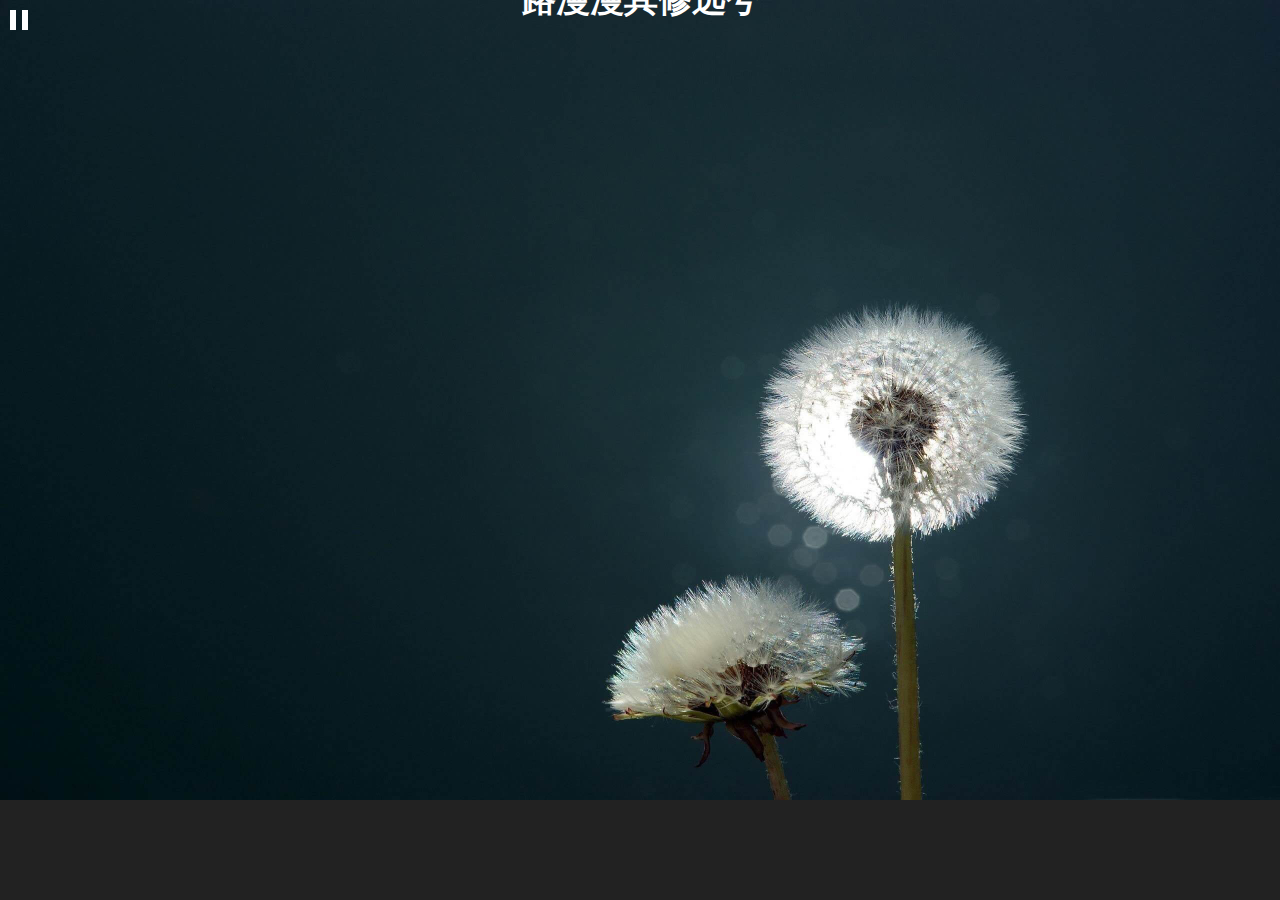
==== index.html @ 8f409c80 "Update index.html" ====
<!DOCTYPE html>
<html lang="zh_cn">
<head>
	<meta charset="UTF-8">
	<meta http-equiv="X-UA-Compatible" content="IE=edge,chrome=1"> 
	<meta content="width=device-width,initial-scale=1.0,maximum-scale=1.0,minimum-scale=1.0,user-scalable=no" name="viewport">
	<title>大雪</title>
	<link rel="stylesheet" type="text/css" href="css/normalize.css" />
	<link rel="stylesheet" type="text/css" href="css/htmleaf-demo.css">
	<link rel="stylesheet" type="text/css" href="css/my.css">
	<div id="wx_pic" style="margin:0 auto;display:none;">
		<img src="images/pic300.jpg" />
	</div>
</head>
<body class="bg">
	<div class="htmleaf-container"></div>
	<div id="audio"></div>
	<div id="pic-btn" class="opacity4"><span>next</span></div>
	<div id="mylove">
		<h1 class="m-tit">路漫漫其修远兮</h3>
		<div class="text-box">
			<div>昨夜西风凋碧树，独上高楼</div>
			<div>望断天涯路</div>
			<div>衣带渐宽终不悔，为伊消得人憔悴</div>
		</div>
	</div>
	<audio controls="controls" id="myAudio" loop="" autoplay="" preload=""  style="opacity: 0;">
	  <source src="js/BetterinTime.mp3" type="audio/mpeg">
	</audio>
	<script src="js/ThreeCanvas.js"></script>
	<script src="js/jquery-1.11.0.min.js" type="text/javascript"></script>
	<script src="js/Snow.js"></script>
	<script src="js/snowFall.js"></script>
	<script src="js/my.js?v=3></script>
</body>
</html>
---- css/htmleaf-demo.css ----
@font-face {
	font-family: 'icomoon';
	src:url('../fonts/icomoon.eot?rretjt');
	src:url('../fonts/icomoon.eot?#iefixrretjt') format('embedded-opentype'),
		url('../fonts/icomoon.woff?rretjt') format('woff'),
		url('../fonts/icomoon.ttf?rretjt') format('truetype'),
		url('../fonts/icomoon.svg?rretjt#icomoon') format('svg');
	font-weight: normal;
	font-style: normal;
}

[class^="icon-"], [class*=" icon-"] {
	font-family: 'icomoon';
	speak: none;
	font-style: normal;
	font-weight: normal;
	font-variant: normal;
	text-transform: none;
	line-height: 1;

	/* Better Font Rendering =========== */
	-webkit-font-smoothing: antialiased;
	-moz-osx-font-smoothing: grayscale;
}

body, html { font-size: 100%; 	padding: 0; margin: 0;}

/* Clearfix hack by Nicolas Gallagher: http://nicolasgallagher.com/micro-clearfix-hack/ */
.clearfix:before,
.clearfix:after {
	content: " ";
	display: table;
}

.clearfix:after {
	clear: both;
}

body{
	background: #494A5F;
	color: #D5D6E2;
	font-weight: 500;
	font-size: 1.05em;
	font-family: "Microsoft YaHei","Segoe UI", "Lucida Grande", Helvetica, Arial,sans-serif;
}
a{ color: rgba(255, 255, 255, 0.6);outline: none;text-decoration: none;-webkit-transition: 0.2s;transition: 0.2s;}
a:hover,a:focus{color:#74777b;text-decoration: none;}
.htmleaf-container{
	margin: 0 auto;
	position: absolute;
	top: 0;
	left: 0;
	width: 100%;
}

.bgcolor-1 { background: #f0efee; }
.bgcolor-2 { background: #f9f9f9; }
.bgcolor-3 { background: #e8e8e8; }/*light grey*/
.bgcolor-4 { background: #2f3238; color: #fff; }/*Dark grey*/
.bgcolor-5 { background: #df6659; color: #521e18; }/*pink1*/
.bgcolor-6 { background: #2fa8ec; }/*sky blue*/
.bgcolor-7 { background: #d0d6d6; }/*White tea*/
.bgcolor-8 { background: #3d4444; color: #fff; }/*Dark grey2*/
.bgcolor-9 { background: #ef3f52; color: #fff;}/*pink2*/
.bgcolor-10{ background: #64448f; color: #fff;}/*Violet*/
.bgcolor-11{ background: #3755ad; color: #fff;}/*dark blue*/
.bgcolor-12{ background: #3498DB; color: #fff;}/*light blue*/
.bgcolor-20{ background: #494A5F;color: #D5D6E2;}
/* Header */
.htmleaf-header{
	padding: 1em 190px 1em;
	letter-spacing: -1px;
	text-align: center;
}
.htmleaf-header h1 {
	color: #fff;
	font-weight: 600;
	font-size: 2em;
	line-height: 1;
	margin-bottom: 0;
}
.htmleaf-header h1 span {
	display: block;
	font-size: 60%;
	font-weight: 400;
	padding: 0.8em 0 0.5em 0;
	color: #fff;
}
/*nav*/
.htmleaf-demo a{color: #fff;text-decoration: none;}
.htmleaf-demo{width: 100%;padding-bottom: 1.2em;}
.htmleaf-demo a{display: inline-block;margin: 0.5em;padding: 0.6em 1em;border: 3px solid #fff;font-weight: 700;}
.htmleaf-demo a:hover{opacity: 0.6;}
.htmleaf-demo a.current{background:#1d7db1;color: #fff; }
/* Top Navigation Style */
.htmleaf-links {
	position: relative;
	display: inline-block;
	white-space: nowrap;
	font-size: 1.5em;
	text-align: center;
}

.htmleaf-links::after {
	position: absolute;
	top: 0;
	left: 50%;
	margin-left: -1px;
	width: 2px;
	height: 100%;
	background: #dbdbdb;
	content: '';
	-webkit-transform: rotate3d(0,0,1,22.5deg);
	transform: rotate3d(0,0,1,22.5deg);
}

.htmleaf-icon {
	display: inline-block;
	margin: 0.5em;
	padding: 0em 0;
	width: 1.5em;
	text-decoration: none;
}

.htmleaf-icon span {
	display: none;
}

.htmleaf-icon:before {
	margin: 0 5px;
	text-transform: none;
	font-weight: normal;
	font-style: normal;
	font-variant: normal;
	font-family: 'icomoon';
	line-height: 1;
	speak: none;
	-webkit-font-smoothing: antialiased;
}
/* footer */
.htmleaf-footer{width: 100%;padding-top: 10px;}
.htmleaf-small{font-size: 0.8em;}
.center{text-align: center;}
/****/
.related {
	color: #fff;
	background: transparent;
	text-align: center;
	font-size: 1.25em;
	padding: 0.5em 0;
	overflow: hidden;
}

.related > a {
	vertical-align: top;
	width: calc(100% - 20px);
	max-width: 340px;
	display: inline-block;
	text-align: center;
	margin: 20px 10px;
	padding: 25px;
	font-family: "Microsoft YaHei","宋体","Segoe UI", "Lucida Grande", Helvetica, Arial,sans-serif, FreeSans, Arimo;
}
.related a {
	display: inline-block;
	text-align: left;
	margin: 20px auto;
	padding: 10px 20px;
	opacity: 0.8;
	-webkit-transition: opacity 0.3s;
	transition: opacity 0.3s;
	-webkit-backface-visibility: hidden;
}

.related a:hover,
.related a:active {
	opacity: 1;
}

.related a img {
	max-width: 100%;
	opacity: 0.8;
	border-radius: 4px;
}
.related a:hover img,
.related a:active img {
	opacity: 1;
}
.related h3{font-family: "Microsoft YaHei", sans-serif;font-size: 1.2em}
.related a h3 {
	font-size: 0.85em;
	font-weight: 300;
	margin-top: 0.15em;
	color: #fff;
}
/* icomoon */
.icon-htmleaf-home-outline:before {
	content: "\e5000";
}

.icon-htmleaf-arrow-forward-outline:before {
	content: "\e5001";
}

@media screen and (max-width: 1024px) {
	.htmleaf-header {
		padding: 2em 10% 2em;
	}
	.htmleaf-header h1 {
        font-size:1.4em;
    }
    .htmleaf-links{font-size: 1.4em}
}

@media screen and (max-width: 960px) {
	.htmleaf-header {
		padding: 2em 10% 2em;
	}
	.htmleaf-header h1 {
        font-size:1.2em;
    }
    .htmleaf-links{font-size: 1.2em}
    .related h3{font-size: 1em;}
	.related a h3 {
		font-size: 0.8em;
	}
}

@media screen and (max-width: 766px) {
	.htmleaf-header h1 {
        font-size:1.3em;
    }
    .htmleaf-links{font-size: 1.3em}
}

@media screen and (max-width: 640px) {
	.htmleaf-header {
		padding: 2em 10% 2em;
	}
	.htmleaf-header h1 {
        font-size:1em;
    }
    .htmleaf-links{font-size: 1em}
    .related h3{font-size: 0.8em;}
	.related a h3 {
		font-size: 0.6em;
	}
}
---- css/my.css ----
* {
	margin: 0;
	padding: 0;
}
body{
	background-size:cover;
	background-repeat: no-repeat;
	background-color:#222;
	position: relative;
	width:100%;
	overflow: hidden;
}
@media(min-width: 769px){
.bg{background-image:url('../images/snow.jpg');}
.bg2{background-image:url('../images/snow02.jpg');}
}
@media(max-width: 768px){
.bg{background-image:url('../images/mobile_snow.jpg');}
.bg2{background-image:url('../images/mobile_snow02.jpg');}
}
#pic-btn{
	width: 50px;
	height: 50px;
	border-radius: 100%;
	cursor:pointer;
	position: absolute;
	top:50%;
	right: 5%;
	margin-top: -80px;
	z-index: 99;
}
.m-tit{
	display: none;
	position: absolute;
	color: #fff;
	left: 50%;top: 50%;margin:-22.5px 0  0 -118px;
	animation: mylove 5s;
    -webkit-animation: mylove 5s; /* Safari 与 Chrome */
}
@media(max-width: 768px){
	.m-tit{font-size: 1.5em;}
}


@keyframes mylove
{
   from{opacity: .6;left: 0;top: 0;}
   to {opacity: 1;left: 50%;top: 50%;margin:-22.5px 0  0 -150px;}
}
 
@-webkit-keyframes mylove /* Safari 与 Chrome */
{
    from{opacity: .6;left: 0;top: 0;}
    to {opacity: 1;left: 50%;top: 50%;margin:-22.5px 0  0 -150px;}
}
.bg .m-tit{display: block;}
.text-box{
	width: 320px;
	height: 320px;
	position: absolute;
	left: 50%;
	top: 50%;
	margin:-160px 0 0 -160px;
	color: #fff;
	font-weight: bold;
	display: none;
}
.text-box img {
  display: block;
  margin: 0 auto 15px auto;
  border-radius: 100%;
}
.text-box div{line-height: 30px;}
.text-box div.me{text-align: right;}
.last{
	position: absolute;
    left: 0;
    top: 50%;
    font-size: 1.5em;
    color: #f60;
    font-weight: bold;
    display: none;
    text-align: center;
    width: 100%;
}
.bg8 .last{display: block;}
.t2{
	text-align: center;
	line-height: 320px;
}
@media(max-width: 320px){
	.text-box{
		width: 280px;
		height: 280;
		margin:-140px 0 0 -140px;
		font-size: 14px;
	}
	.t2{line-height: 280px;}
	.text-box img{margin: 0 auto 5px auto;width: 150px;height: 150px;}
	.text-box div{line-height: 25px;}
	.last{font-size: 1em;}
}
#pic-btn span{
	background: #fff;
	display: none;
	border-radius: 5px;
	padding: 3px;
	position: absolute;
	top: -40px;
	left: 5px;
	color: #f60;
}
#pic-btn span:after{
	content: '';
	position: absolute;
	border: 5px solid transparent;
	border-top-color: #fff;
	bottom: -10px;
	left: 15px;
}
.opacity4{
	background: rgba(255,255,255,.4);
	background: #fff\9;
    filter: alpha(opacity=40);
}
.opacity9{
	background: rgba(255,255,255,.9);
	background: #fff\9;
    filter: alpha(opacity=90);
}
.center{text-align: center;}
.mt130{margin-top:130px;}
.gray{color: #999;}
audio{opacity: 0;position: absolute;}
#audio{
	width: 6px;
    height: 20px;
    position: absolute;
    top: 10px;
    left: 10px;
    border-left: 6px solid #fff;
    border-right: 6px solid #fff;
    cursor: pointer;
    z-index: 99;
}
#audio.stop{
	width: 0;
	height: 0;
	border:10px solid transparent;
	border-left-color: #fff;
}
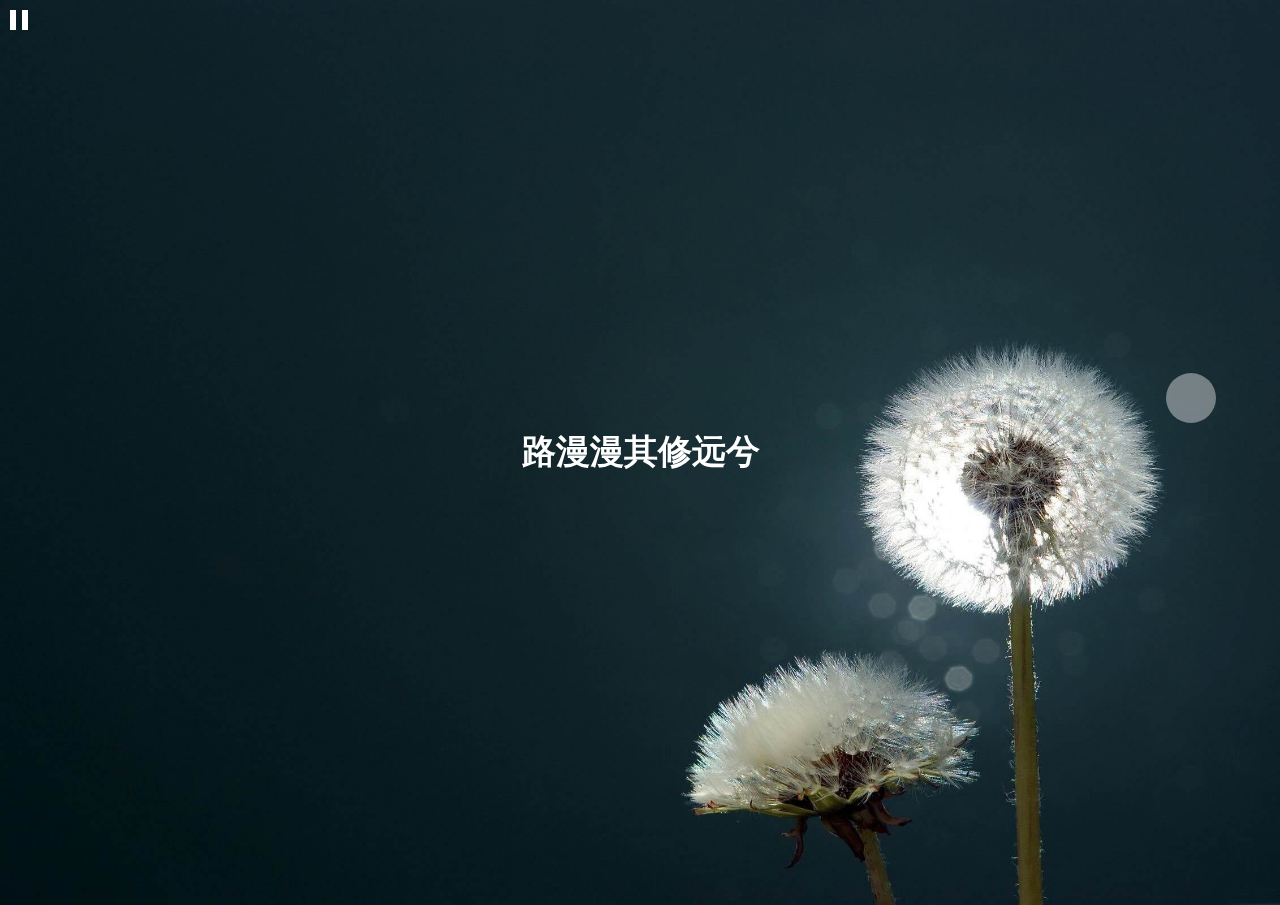
==== commit 6656ea4d: "Update index.html" ====
--- a/index.html
+++ b/index.html
@@ -31,6 +31,6 @@
 	<script src="js/jquery-1.11.0.min.js" type="text/javascript"></script>
 	<script src="js/Snow.js"></script>
 	<script src="js/snowFall.js"></script>
-	<script src="js/my.js?v=3></script>
+	<script src="js/my.js?v=3"></script>
 </body>
 </html>
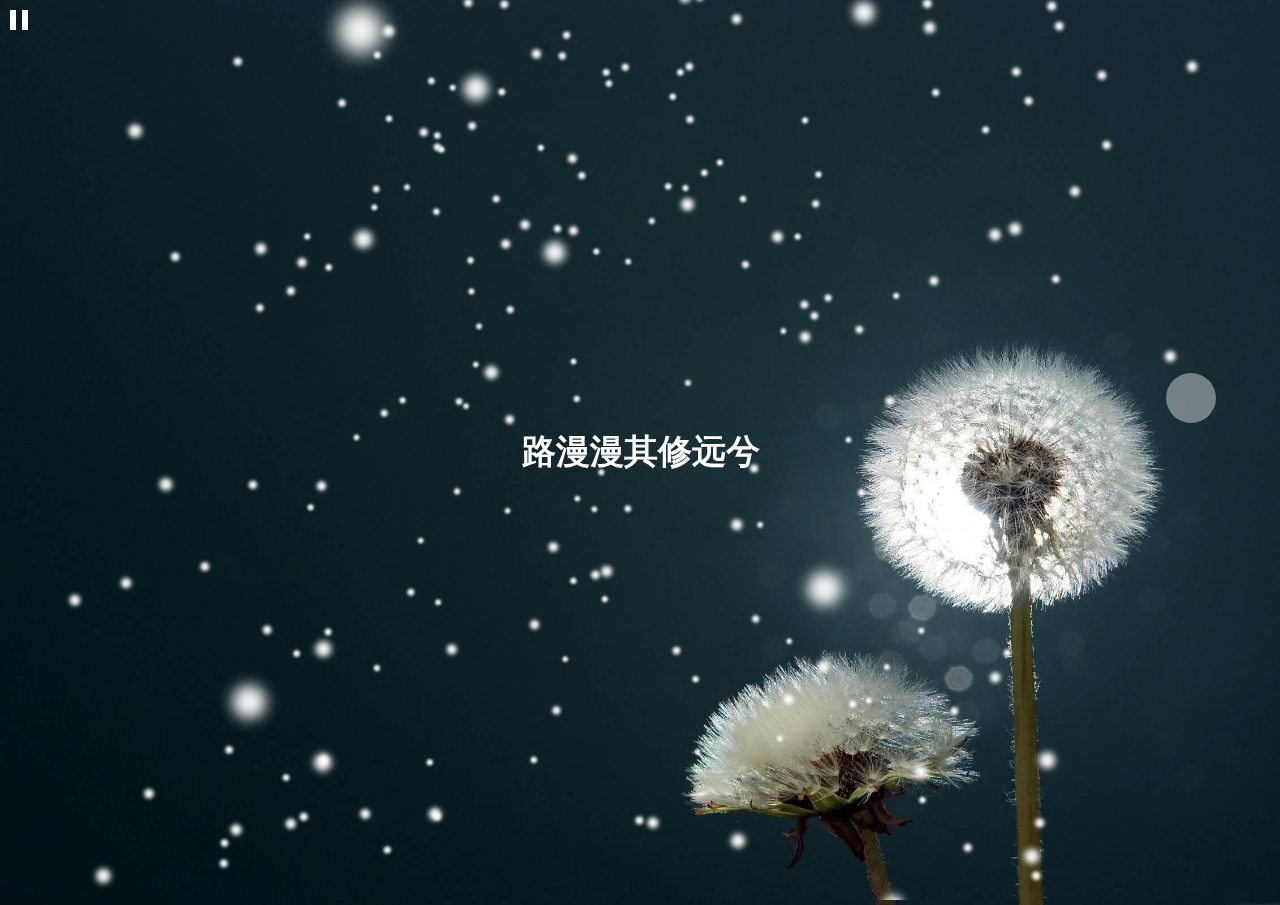
==== commit a78c3c03: "Update index.html" ====
--- a/index.html
+++ b/index.html
@@ -31,6 +31,6 @@
 	<script src="js/jquery-1.11.0.min.js" type="text/javascript"></script>
 	<script src="js/Snow.js"></script>
 	<script src="js/snowFall.js"></script>
-	<script src="js/my.js?v=3"></script>
+	<script src="js/my.js?v=4"></script>
 </body>
 </html>
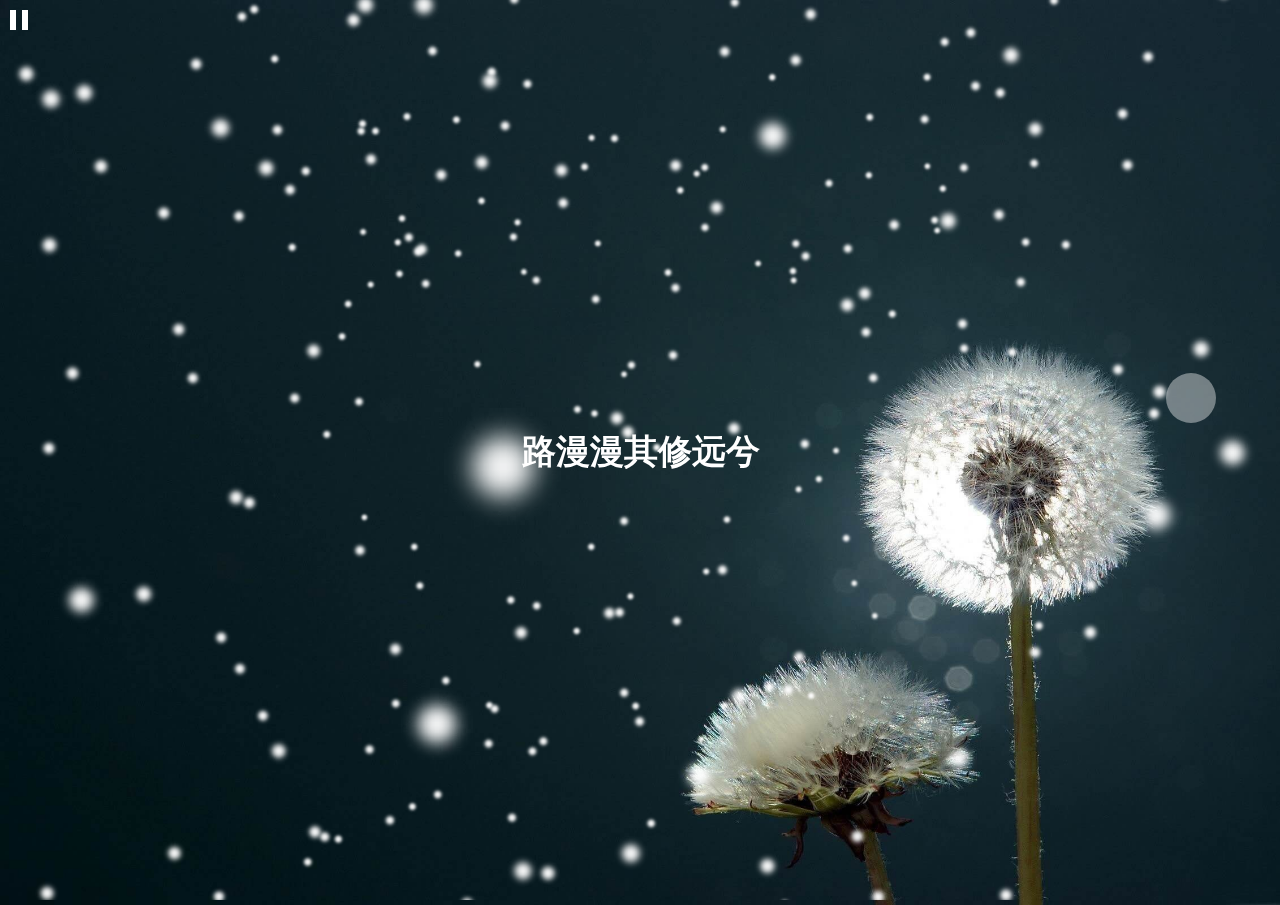
==== commit bd2b506a: "Update index.html" ====
--- a/index.html
+++ b/index.html
@@ -31,6 +31,6 @@
 	<script src="js/jquery-1.11.0.min.js" type="text/javascript"></script>
 	<script src="js/Snow.js"></script>
 	<script src="js/snowFall.js"></script>
-	<script src="js/my.js?v=4"></script>
+	<script src="js/my.js?v=5"></script>
 </body>
 </html>
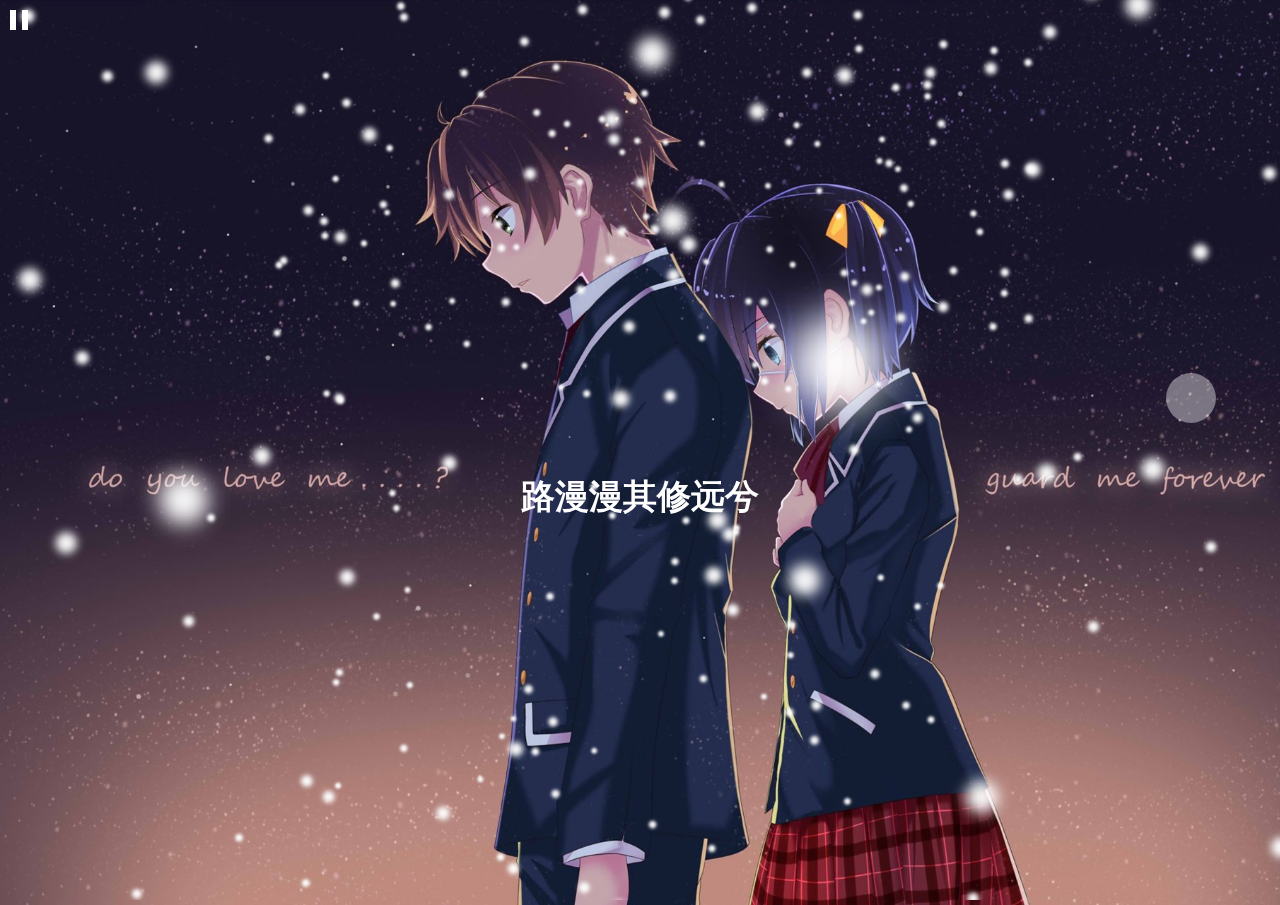
==== commit 6b8a06f5: "Update index.html" ====
--- a/index.html
+++ b/index.html
@@ -7,7 +7,7 @@
 	<title>大雪</title>
 	<link rel="stylesheet" type="text/css" href="css/normalize.css" />
 	<link rel="stylesheet" type="text/css" href="css/htmleaf-demo.css">
-	<link rel="stylesheet" type="text/css" href="css/my.css">
+	<link rel="stylesheet" type="text/css" href="css/my.css?v=2">
 	<div id="wx_pic" style="margin:0 auto;display:none;">
 		<img src="images/pic300.jpg" />
 	</div>
--- a/css/my.css
+++ b/css/my.css
@@ -33,25 +33,28 @@
 	display: none;
 	position: absolute;
 	color: #fff;
-	left: 50%;top: 50%;margin:-22.5px 0  0 -118px;
+	left: 25%;top: 50%;
 	animation: mylove 5s;
     -webkit-animation: mylove 5s; /* Safari 与 Chrome */
+	width:50%;
+	text-align:center;
 }
 @media(max-width: 768px){
 	.m-tit{font-size: 1.5em;}
 }
-
-
+@media(max-width: 320px){
+	.m-tit{font-size: 1em;}
+}
 @keyframes mylove
 {
-   from{opacity: .6;left: 0;top: 0;}
-   to {opacity: 1;left: 50%;top: 50%;margin:-22.5px 0  0 -150px;}
+   from{opacity: 0;left: -10%;top: -10%;}
+   to {opacity: 1;left: 25%;top: 50%;}
 }
  
 @-webkit-keyframes mylove /* Safari 与 Chrome */
 {
-    from{opacity: .6;left: 0;top: 0;}
-    to {opacity: 1;left: 50%;top: 50%;margin:-22.5px 0  0 -150px;}
+    from{opacity: 0;left: -10%;top: -10%;}
+    to {opacity: 1;left: 25%;top: 50%;}
 }
 .bg .m-tit{display: block;}
 .text-box{
@@ -148,4 +151,4 @@
 	height: 0;
 	border:10px solid transparent;
 	border-left-color: #fff;
-}
+}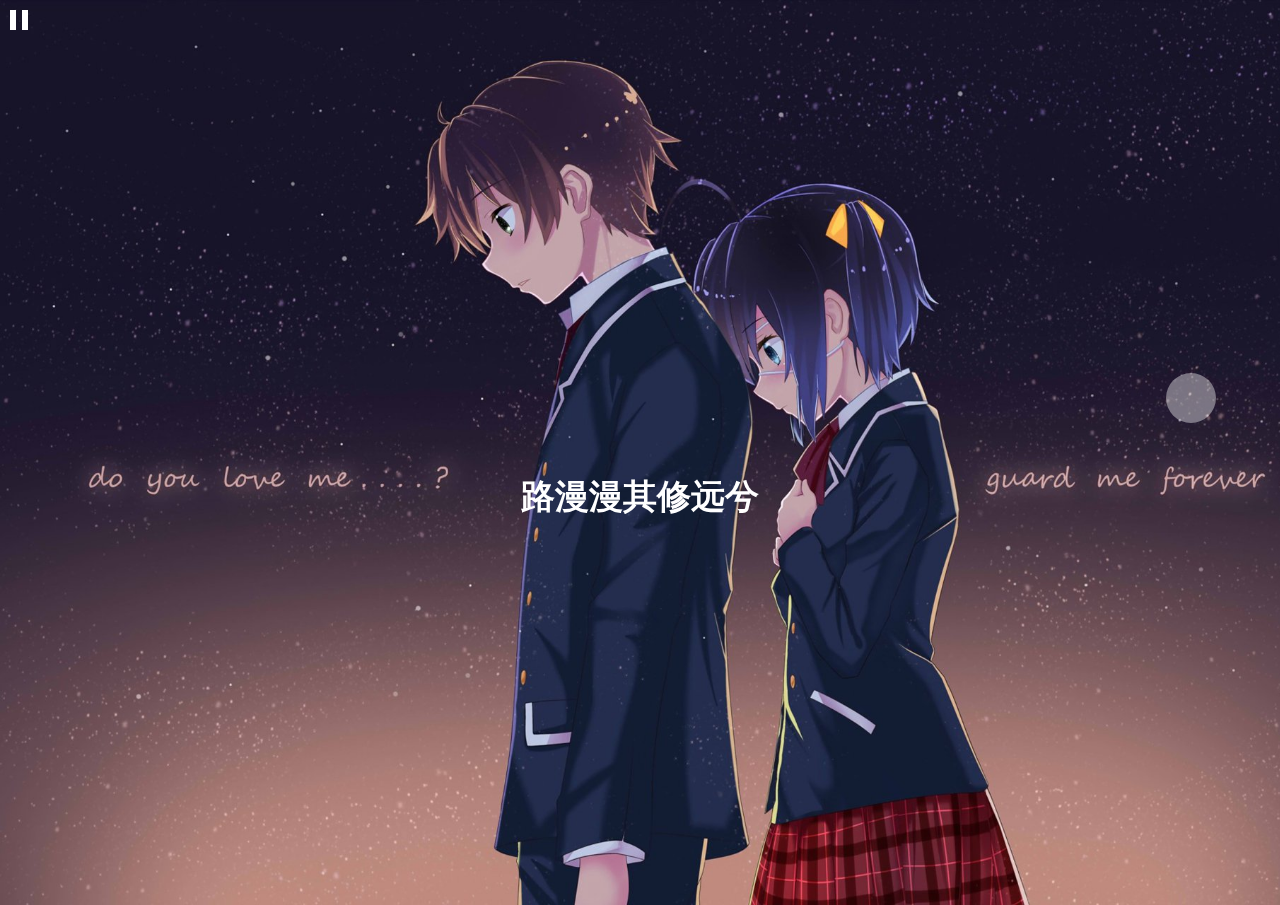
==== commit 4e9b04b6: "Update index.html" ====
--- a/index.html
+++ b/index.html
@@ -7,7 +7,7 @@
 	<title>大雪</title>
 	<link rel="stylesheet" type="text/css" href="css/normalize.css" />
 	<link rel="stylesheet" type="text/css" href="css/htmleaf-demo.css">
-	<link rel="stylesheet" type="text/css" href="css/my.css?v=2">
+	<link rel="stylesheet" type="text/css" href="css/my.css?v=3">
 	<div id="wx_pic" style="margin:0 auto;display:none;">
 		<img src="images/pic300.jpg" />
 	</div>
--- a/css/my.css
+++ b/css/my.css
@@ -38,6 +38,7 @@
     -webkit-animation: mylove 5s; /* Safari 与 Chrome */
 	width:50%;
 	text-align:center;
+	opacity: 1;
 }
 @media(max-width: 768px){
 	.m-tit{font-size: 1.5em;}
@@ -151,4 +152,4 @@
 	height: 0;
 	border:10px solid transparent;
 	border-left-color: #fff;
-}+}
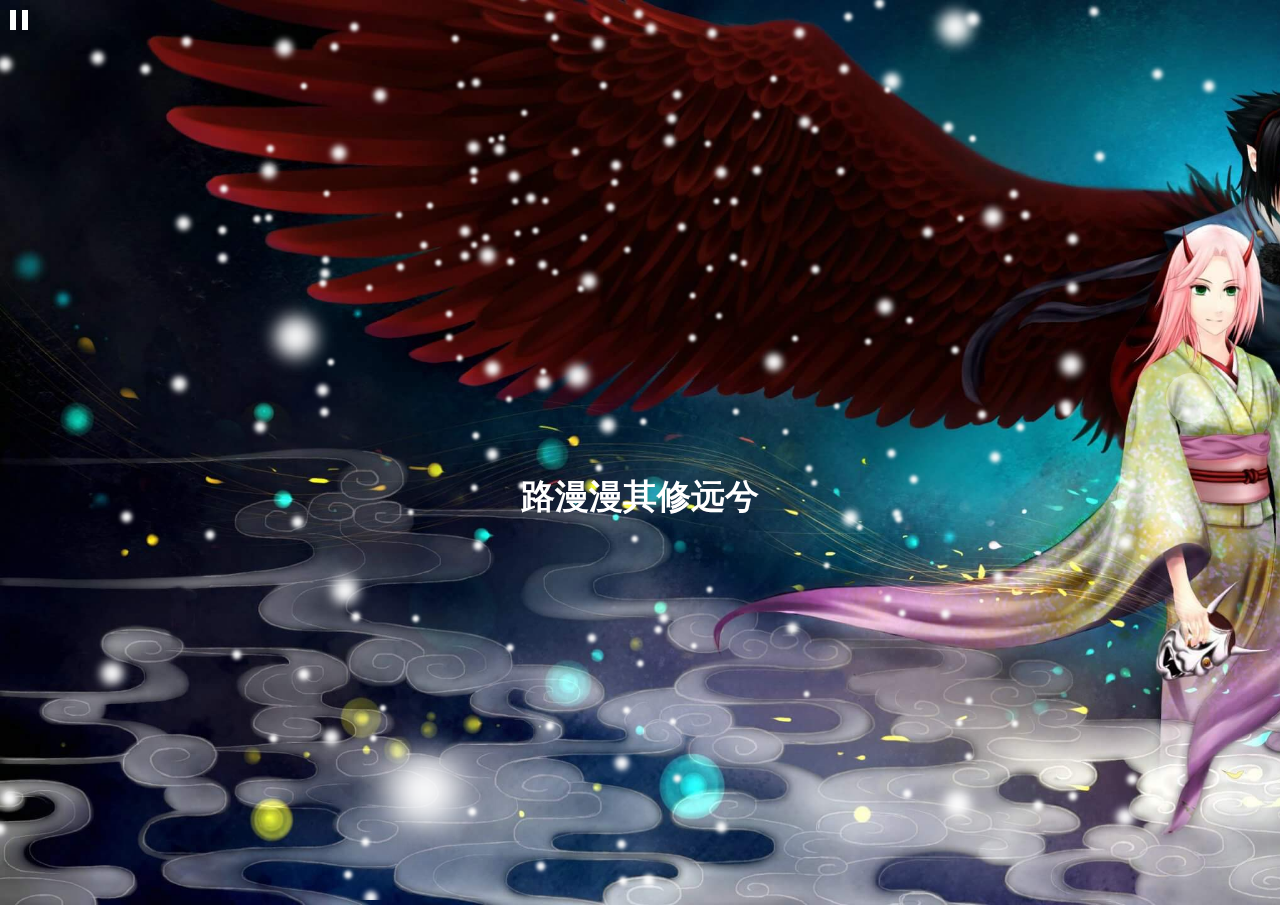
==== commit 2bb7f63a: "Update index.html" ====
--- a/index.html
+++ b/index.html
@@ -31,6 +31,6 @@
 	<script src="js/jquery-1.11.0.min.js" type="text/javascript"></script>
 	<script src="js/Snow.js"></script>
 	<script src="js/snowFall.js"></script>
-	<script src="js/my.js?v=5"></script>
+	<script src="js/my.js?v=6"></script>
 </body>
 </html>
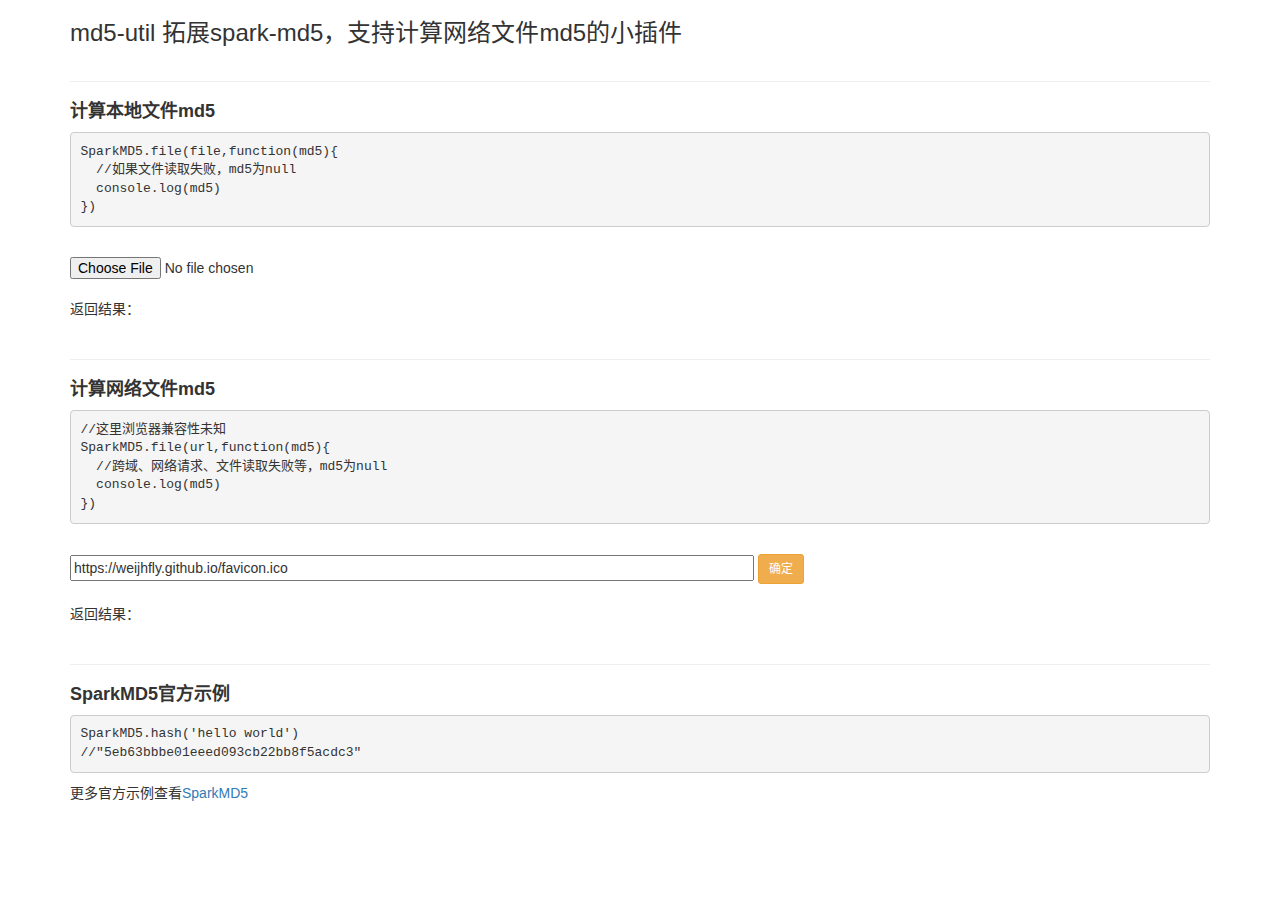
==== commit d8335185: "Add files via upload" ====
--- a/index.html
+++ b/index.html
@@ -1,36 +1,82 @@
-<!DOCTYPE html>
-<html lang="zh_cn">
-<head>
-	<meta charset="UTF-8">
-	<meta http-equiv="X-UA-Compatible" content="IE=edge,chrome=1"> 
-	<meta content="width=device-width,initial-scale=1.0,maximum-scale=1.0,minimum-scale=1.0,user-scalable=no" name="viewport">
-	<title>大雪</title>
-	<link rel="stylesheet" type="text/css" href="css/normalize.css" />
-	<link rel="stylesheet" type="text/css" href="css/htmleaf-demo.css">
-	<link rel="stylesheet" type="text/css" href="css/my.css?v=3">
-	<div id="wx_pic" style="margin:0 auto;display:none;">
-		<img src="images/pic300.jpg" />
-	</div>
-</head>
-<body class="bg">
-	<div class="htmleaf-container"></div>
-	<div id="audio"></div>
-	<div id="pic-btn" class="opacity4"><span>next</span></div>
-	<div id="mylove">
-		<h1 class="m-tit">路漫漫其修远兮</h3>
-		<div class="text-box">
-			<div>昨夜西风凋碧树，独上高楼</div>
-			<div>望断天涯路</div>
-			<div>衣带渐宽终不悔，为伊消得人憔悴</div>
-		</div>
-	</div>
-	<audio controls="controls" id="myAudio" loop="" autoplay="" preload=""  style="opacity: 0;">
-	  <source src="js/BetterinTime.mp3" type="audio/mpeg">
-	</audio>
-	<script src="js/ThreeCanvas.js"></script>
-	<script src="js/jquery-1.11.0.min.js" type="text/javascript"></script>
-	<script src="js/Snow.js"></script>
-	<script src="js/snowFall.js"></script>
-	<script src="js/my.js?v=6"></script>
-</body>
-</html>
+<!DOCTYPE html>
+<html lang="zh-CN">
+<head>
+	<meta charset="UTF-8">
+	<meta name="viewport" content="width=device-width, initial-scale=1,maximum-scale=1.0, user-scalable=0" />
+	<title>demo</title>
+	<link href="https://maxcdn.bootstrapcdn.com/bootstrap/3.3.7/css/bootstrap.min.css" rel="stylesheet">
+	
+</head>
+<body>
+	<div class="container">
+		<h3>md5-util 拓展spark-md5，支持计算网络文件md5的小插件</h3>
+		<div style="height: 5px;"></div>
+		<hr>
+		<h4><strong>计算本地文件md5</strong></h4>
+<pre>
+SparkMD5.file(file,function(md5){
+  //如果文件读取失败，md5为null
+  console.log(md5)
+})
+</pre>
+		<br>
+		<input type="file" id="file">
+		<br>
+		<div>返回结果：<span id="md51"></span></div>
+		<br>
+		<hr>
+		<h4><strong>计算网络文件md5</strong></h4>
+<pre>
+//这里浏览器兼容性未知
+SparkMD5.file(url,function(md5){
+  //跨域、网络请求、文件读取失败等，md5为null
+  console.log(md5)
+})
+</pre>
+		<br>
+		<input type="text" id="file2" style="width: 60%;" placeholder="输入文件url"value="https://weijhfly.github.io/favicon.ico"> <button type="button" class="btn btn-sm btn-warning">确定</button>
+		<br>
+		<br>
+		<div>返回结果：<span id="md52"></span></div>
+		<br>
+		<hr>
+		<h4><strong>SparkMD5官方示例</strong></h4>
+<pre>
+SparkMD5.hash('hello world')
+//"5eb63bbbe01eeed093cb22bb8f5acdc3"
+</pre>
+		更多官方示例查看<a href="https://github.com/satazor/js-spark-md5">SparkMD5</a>
+		<br>
+		<br>
+		<br>
+	</div>
+	<script src="md5-util.min.js"></script>
+	<script>
+		//本地文件
+		document.querySelector('#file').addEventListener('change', function () {
+
+			SparkMD5.file(this.files[0],function(md5){
+				document.getElementById('md51').innerHTML = md5;
+			})
+		});
+		//网络
+		document.querySelector('.btn').addEventListener('click', function () {
+
+			var value = document.querySelector('#file2').value;
+
+			if(value){
+				SparkMD5.file(value,function(md5){
+					if(!md5){
+						alert('计算失败');
+						return false;
+					}
+					document.getElementById('md52').innerHTML = md5;
+				})
+			}
+		});
+		setTimeout(function() {
+			document.querySelector('.btn').click();
+		}, 1000);
+	</script>
+</body>
+</html>